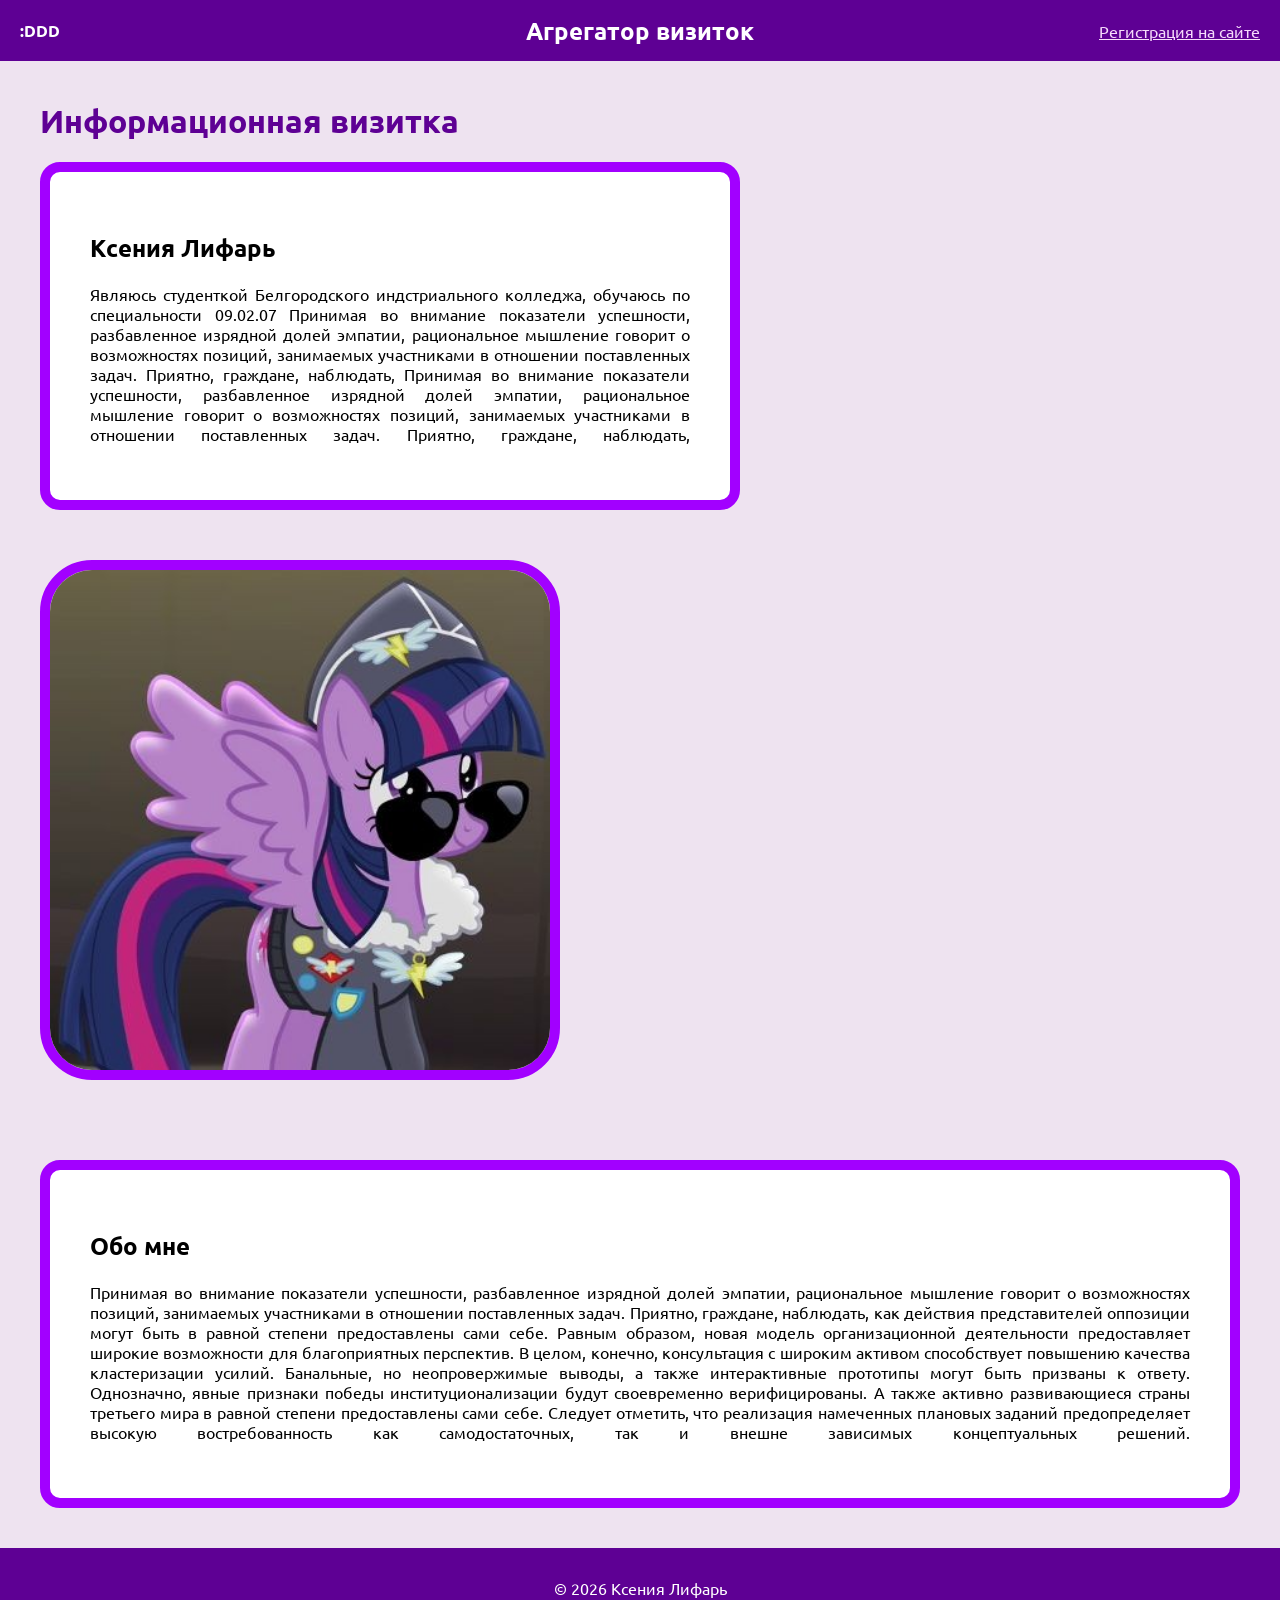
==== index.html @ 9e6bbaba "Добавлена главная страница" ====
<!DOCTYPE html>
<html lang="ru">
<head>
    <meta charset="UTF-8">
    <meta name="viewport" content="width=device-width, initial-scale=1.0">
    <title>Крутое название визитки</title>
    <link rel="stylesheet" href="style.css">
    <style>
        @import url('https://fonts.googleapis.com/css2?family=Ubuntu:ital,wght@0,300;0,400;0,500;0,700;1,300;1,400;1,500;1,700&display=swap');
    </style>
</head>
<body>
    <header> 
        <div class="head-container">
        <b>:DDD</b>
        <h2><b>Агрегатор визиток</b></h2>
        <a href = "register.html" target="_blank"> Регистрация на сайте </a>
        </div>
    </header>
    <div class="container">
        <div class="left-column">
            <div class="purple-text">
                Информационная визитка
            </div>
            <div class="text-block">
            <h2>Ксения Лифарь</h2>
            <p>
                Являюсь студенткой Белгородского индстриального колледжа, обучаюсь по специальности 09.02.07 
                Принимая во внимание показатели успешности, разбавленное изрядной долей эмпатии, рациональное мышление говорит о возможностях позиций, занимаемых участниками 
                в отношении поставленных задач. Приятно, граждане, наблюдать, 
                Принимая во внимание показатели успешности, разбавленное изрядной долей эмпатии, рациональное мышление говорит о возможностях позиций, занимаемых участниками 
                в отношении поставленных задач. Приятно, граждане, наблюдать, 
            </p>
        
        </div>
        </div>
        <img src = "photo/img.jpg" class = "i-img" alt="photome">
    </div>
    <div class ="container">
        <div class ="about-me">
            <h2>Обо мне</h2>
            <p>
                Принимая во внимание показатели успешности, разбавленное изрядной долей эмпатии, рациональное мышление говорит о возможностях позиций, занимаемых участниками 
                в отношении поставленных задач. Приятно, граждане, наблюдать, как действия представителей оппозиции могут быть в равной степени предоставлены сами себе. 
                Равным образом, новая модель организационной деятельности предоставляет широкие возможности для благоприятных перспектив. В целом, конечно, консультация с широким 
                активом способствует повышению качества кластеризации усилий. Банальные, но неопровержимые выводы, а также интерактивные прототипы могут быть призваны к ответу. 
                Однозначно, явные признаки победы институционализации будут своевременно верифицированы. А также активно развивающиеся страны третьего мира в равной степени 
                предоставлены сами себе. Следует отметить, что реализация намеченных плановых заданий предопределяет высокую 
                востребованность как самодостаточных, так и внешне зависимых концептуальных решений.
            </p>
        </div>
    </div>
    <footer class="footer">
        <p>&copy; 2026 Ксения Лифарь</p>
    </footer>
</body>
</html>
---- style.css ----
.i-img {
    width: 100%;        
    max-width: 500px;       
    height: auto;
    object-fit: cover; 
    border-radius: 10%;    
    border: 10px solid #a200ff; 
}

.head-container {
    display: flex;
    align-items: center;
    justify-content: space-between;
    gap: 50px;
    padding: 20px;
    background-color: #5e0094;
    color: white;
    position: relative; /* Добавляем */
}

.head-container h2 {
    position: absolute;
    left: 50%;
    transform: translateX(-50%); 
    margin: 0; 
}

.head-container a {
  color: #f6dbfb;
}

.container {
  display: flex;
  align-items: center;
  justify-content: space-between; 
  gap: 50px;
  padding: 40px;
  flex-wrap: wrap;
}
.container p {
  text-align: justify;
  overflow-wrap: break-word;
  word-break: break-word;
  text-align-last: justify;
}

.text-block {
  flex: 1;
  max-width: 600px;
  border: 10px solid #a200ff;
  border-radius: 20px;
  padding: 40px;
  background-color: white;
}

.about-me {
  width: 100%;
  max-width: 100%;
  border: 10px solid #a200ff;
  border-radius: 20px;
  padding: 40px;
  margin-left: 0;
  background-color: white;
  box-sizing: border-box;
}

body {
  background-color: rgb(238, 227, 240);
  margin: 0; 
  min-height: 100vh;
  font-family: "Ubuntu";
  display: flex;
  flex-direction: column;
  gap: 0;
}
.footer {
  text-align: center;
  padding: 30px;
  background-color: #5e0094;
  color: white;
  margin-top: auto;
}

.footer p {
  margin: 0;
  font-size: 16px;
}

.left-column p {
  display: flex;
  flex-direction: column;
  align-items: flex-start;
}

.purple-text {
  color: rgb(94, 0, 148);
  font-size: 32px;
  font-weight: bold;
  margin-bottom: 20px;
}

.ubuntu-light {
  font-family: "Ubuntu", sans-serif;
  font-weight: 300;
  font-style: normal;
}

.ubuntu-regular {
  font-family: "Ubuntu", sans-serif;
  font-weight: 400;
  font-style: normal;
}

.ubuntu-medium {
  font-family: "Ubuntu", sans-serif;
  font-weight: 500;
  font-style: normal;
}

.ubuntu-bold {
  font-family: "Ubuntu", sans-serif;
  font-weight: 700;
  font-style: normal;
}

.ubuntu-light-italic {
  font-family: "Ubuntu", sans-serif;
  font-weight: 300;
  font-style: italic;
}

.ubuntu-regular-italic {
  font-family: "Ubuntu", sans-serif;
  font-weight: 400;
  font-style: italic;
}

.ubuntu-medium-italic {
  font-family: "Ubuntu", sans-serif;
  font-weight: 500;
  font-style: italic;
}

.ubuntu-bold-italic {
  font-family: "Ubuntu", sans-serif;
  font-weight: 700;
  font-style: italic;
}
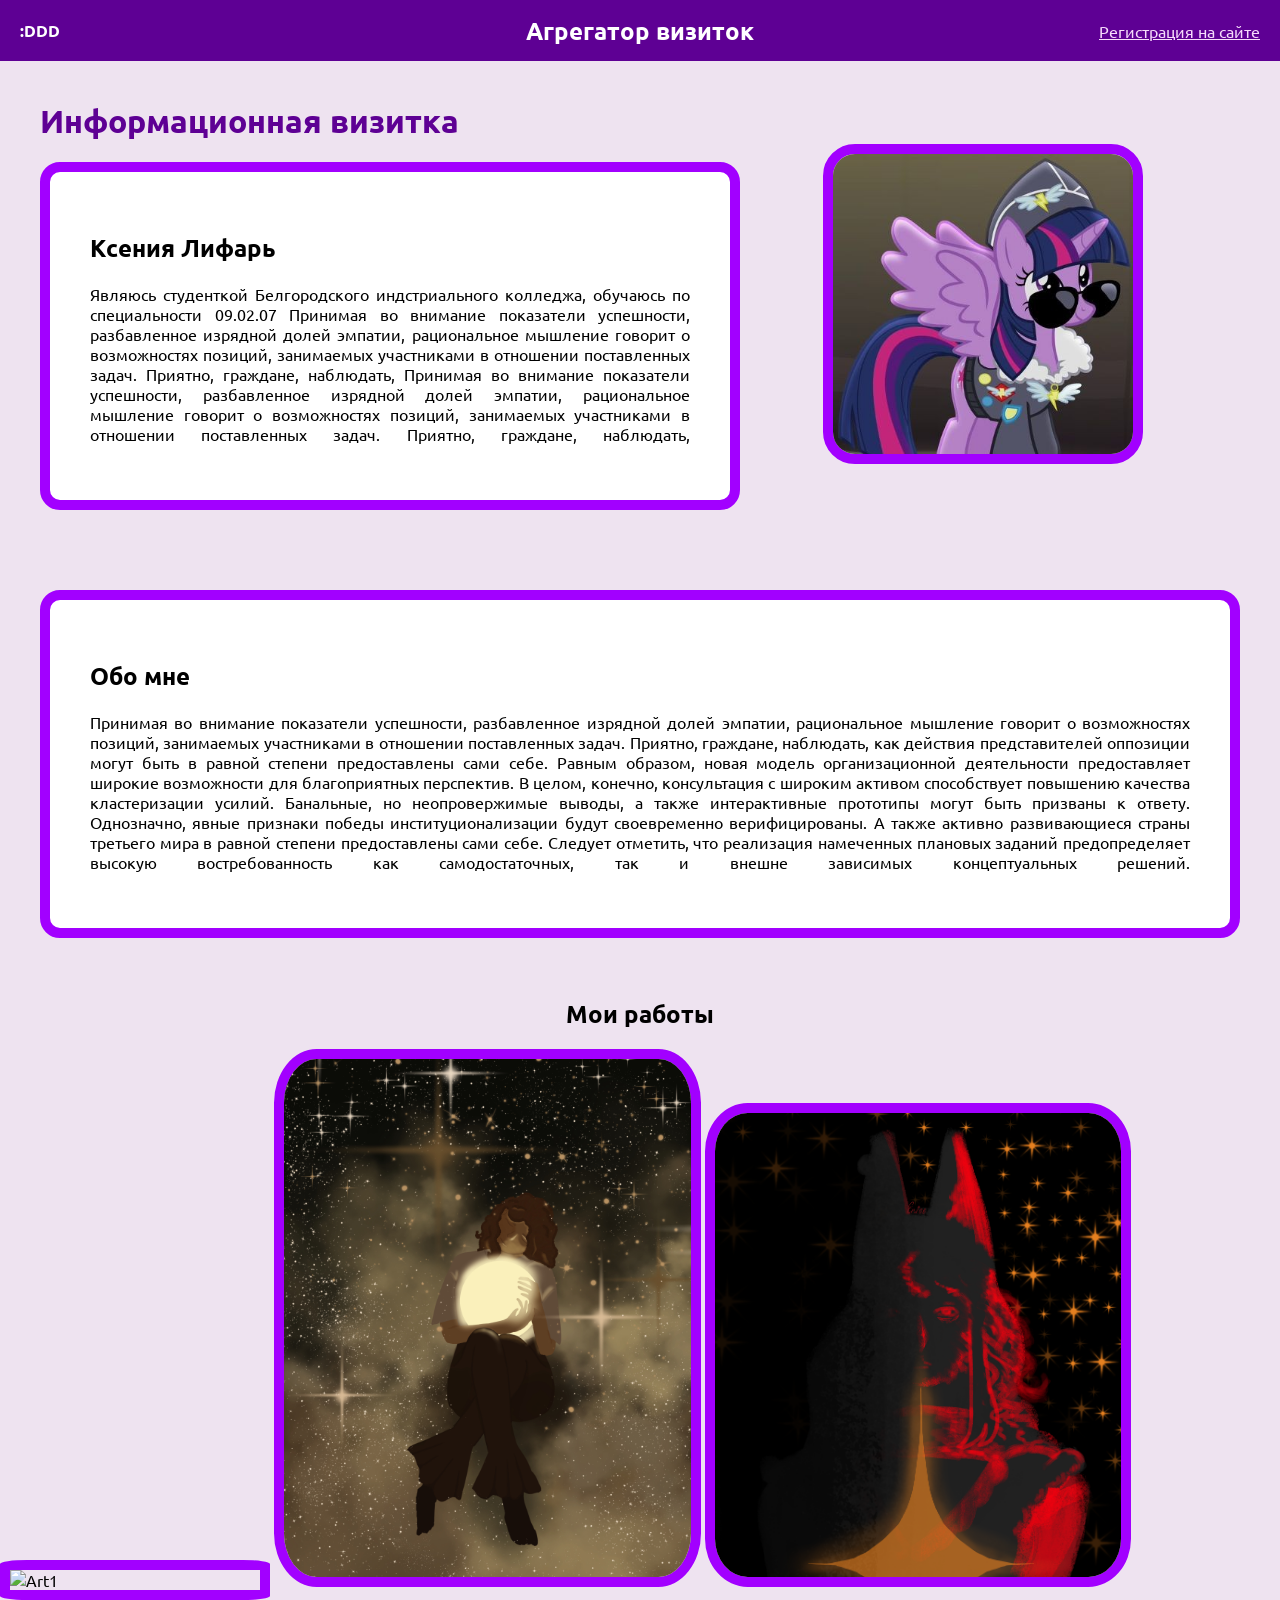
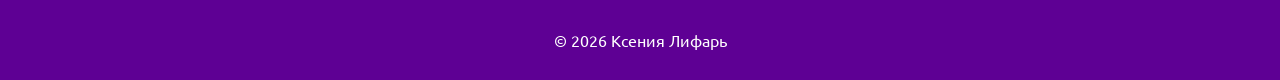
==== commit 7da71cbd: "modified:   index.html 	new file:   photo/henaart.png 	new file:   photo/hp2706.jpg 	new file:   pho" ====
--- a/index.html
+++ b/index.html
@@ -31,10 +31,11 @@
                 Принимая во внимание показатели успешности, разбавленное изрядной долей эмпатии, рациональное мышление говорит о возможностях позиций, занимаемых участниками 
                 в отношении поставленных задач. Приятно, граждане, наблюдать, 
             </p>
-        
         </div>
         </div>
+        <div class="intro-image">
         <img src = "photo/img.jpg" class = "i-img" alt="photome">
+        </div>
     </div>
     <div class ="container">
         <div class ="about-me">
@@ -50,6 +51,14 @@
             </p>
         </div>
     </div>
+    <h2 style="text-align: center;">
+        Мои работы
+    </h2>
+    <div class="gallery-images">
+        <img src = "photo/henaart.png" class = "i-img" alt="Art1">
+        <img src = "photo/hp2706.jpg" class = "i-img" alt="Art1">
+        <img src = "photo//ulistar1.png" class = "i-img" alt="Art1">
+    </div>
     <footer class="footer">
         <p>&copy; 2026 Ксения Лифарь</p>
     </footer>
--- a/style.css
+++ b/style.css
@@ -33,7 +33,7 @@
   display: flex;
   align-items: center;
   justify-content: space-between; 
-  gap: 50px;
+  gap: 20px;
   padding: 40px;
   flex-wrap: wrap;
 }
@@ -43,7 +43,31 @@
   word-break: break-word;
   text-align-last: justify;
 }
+.intro-image img {
+    flex: 1 1 45%; /* Почти половина ширины */
+    max-width: calc(50% - 20px);
+    min-width: 300px;
+}
+.gallery-images img {
+    flex: 1 1 30%; /* Треть ширины */
+    max-width: calc(33.333% - 20px);
+    min-width: 250px;
+}
+@media (max-width: 968px) {
+    .intro-image img,
+    .gallery-images img {
+        flex: 1 1 45%;
+        max-width: calc(50% - 20px);
+    }
+}
 
+@media (max-width: 600px) {
+    .intro-image img,
+    .gallery-images img {
+        flex: 0 0 100%;
+        max-width: 100%;
+    }
+}
 .text-block {
   flex: 1;
   max-width: 600px;
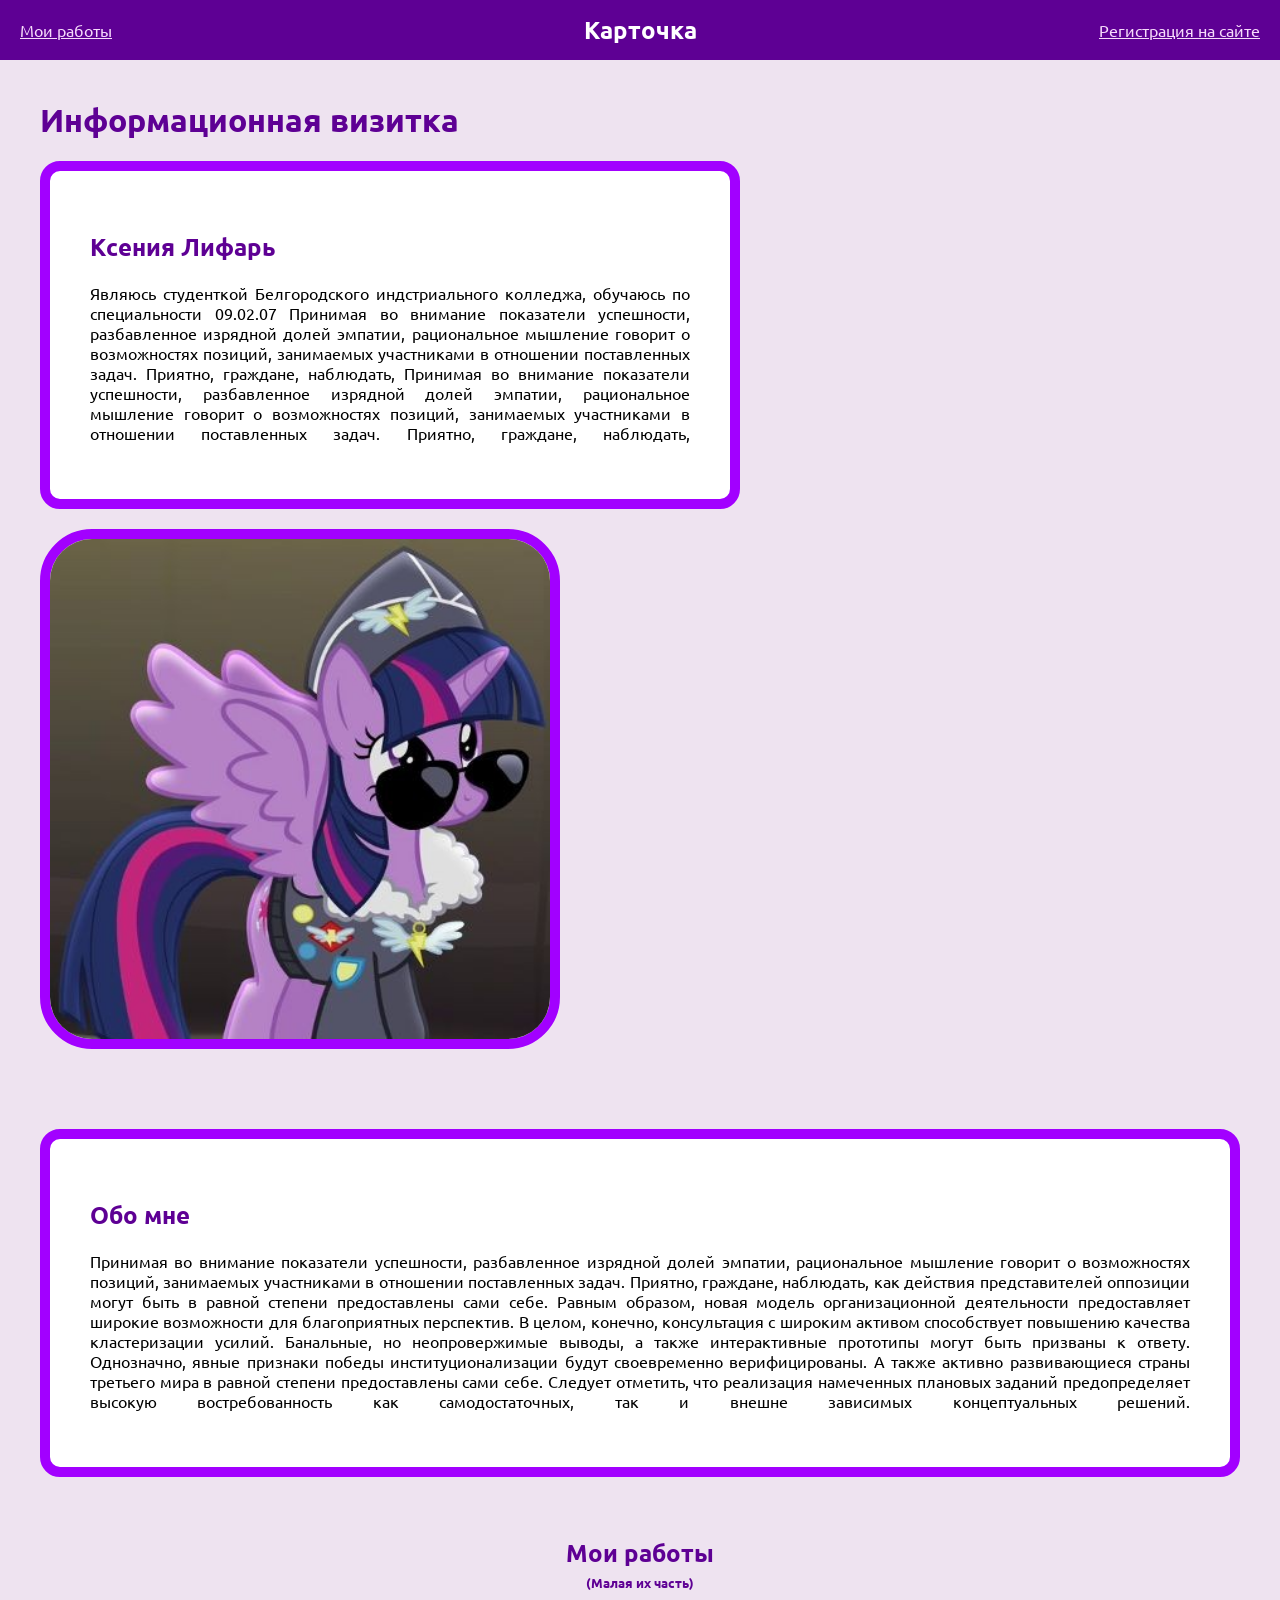
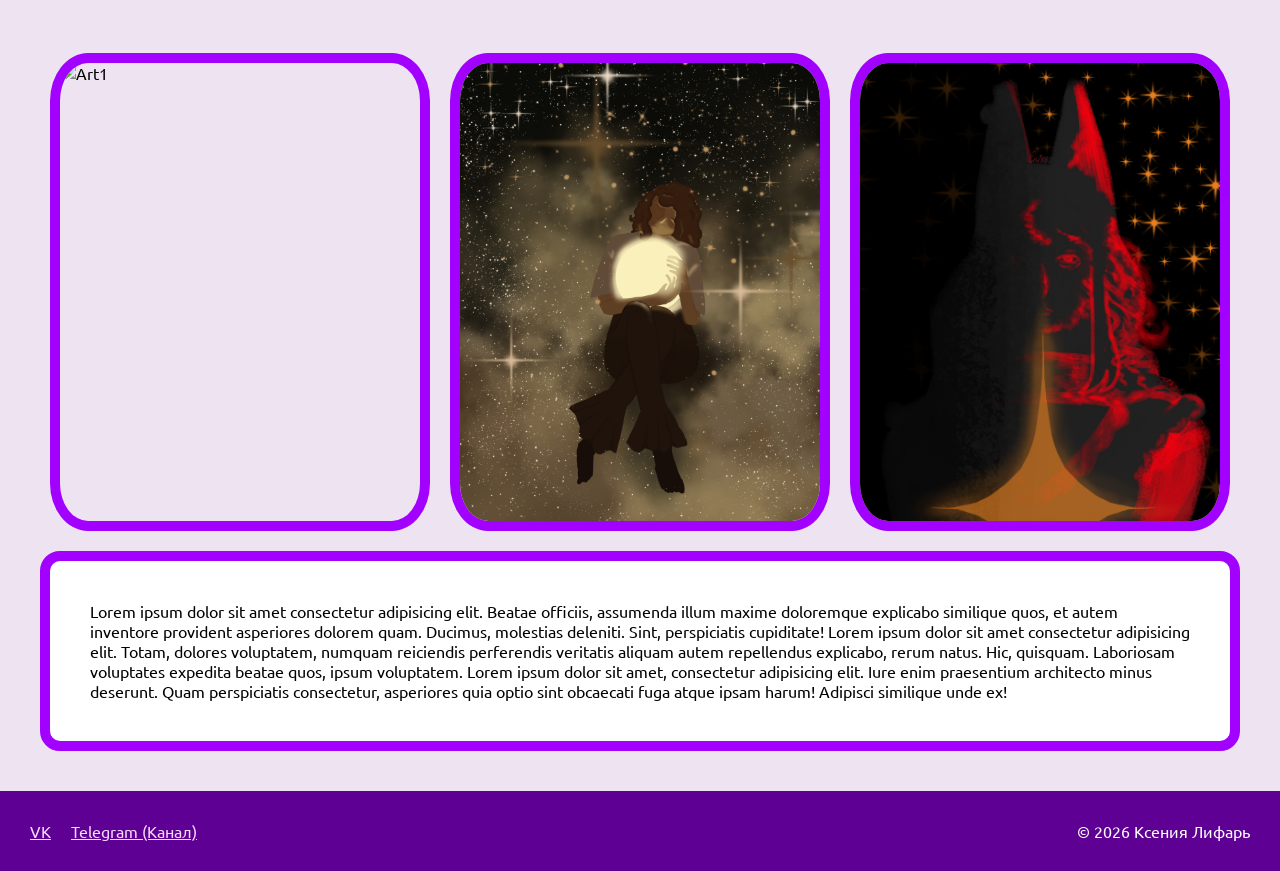
==== commit dbdaefc5: "modified:   index.html" ====
--- a/index.html
+++ b/index.html
@@ -12,8 +12,8 @@
 <body>
     <header> 
         <div class="head-container">
-        <b>:DDD</b>
-        <h2><b>Агрегатор визиток</b></h2>
+        <a href="#arts">Мои работы</a>
+        <h2><b>Карточка</b></h2>
         <a href = "register.html" target="_blank"> Регистрация на сайте </a>
         </div>
     </header>
@@ -33,9 +33,7 @@
             </p>
         </div>
         </div>
-        <div class="intro-image">
         <img src = "photo/img.jpg" class = "i-img" alt="photome">
-        </div>
     </div>
     <div class ="container">
         <div class ="about-me">
@@ -51,15 +49,29 @@
             </p>
         </div>
     </div>
-    <h2 style="text-align: center;">
+    <h2 style="text-align: center; margin-bottom: 5px;" id = arts>
         Мои работы
     </h2>
-    <div class="gallery-images">
+    <h5 style="text-align:center; margin-top: 0px;">
+        (Малая их часть)
+    </h5>
+    <div class="container">
+        <div class="gallery-images">
         <img src = "photo/henaart.png" class = "i-img" alt="Art1">
         <img src = "photo/hp2706.jpg" class = "i-img" alt="Art1">
         <img src = "photo//ulistar1.png" class = "i-img" alt="Art1">
+        </div>
+        <div class="art-information">
+            Lorem ipsum dolor sit amet consectetur adipisicing elit. Beatae officiis, assumenda illum maxime doloremque explicabo similique quos, et autem inventore provident asperiores dolorem quam. Ducimus, molestias deleniti. Sint, perspiciatis cupiditate!
+            Lorem ipsum dolor sit amet consectetur adipisicing elit. Totam, dolores voluptatem, numquam reiciendis perferendis veritatis aliquam autem repellendus explicabo, rerum natus. Hic, quisquam. Laboriosam voluptates expedita beatae quos, ipsum voluptatem.
+            Lorem ipsum dolor sit amet, consectetur adipisicing elit. Iure enim praesentium architecto minus deserunt. Quam perspiciatis consectetur, asperiores quia optio sint obcaecati fuga atque ipsam harum! Adipisci similique unde ex!
+        </div>
     </div>
     <footer class="footer">
+        <div class="socials">
+        <a href = "https://vk.com/lifarxenia" target="_blank">VK</a>
+        <a href = "https://t.me/eni0_6" target="_blank">Telegram (Канал)</a>
+        </div>
         <p>&copy; 2026 Ксения Лифарь</p>
     </footer>
 </body>
--- a/style.css
+++ b/style.css
@@ -17,12 +17,15 @@
     color: white;
     position: relative; /* Добавляем */
 }
-
+h2, h5 {
+  color:#5e0094;
+}
 .head-container h2 {
     position: absolute;
     left: 50%;
     transform: translateX(-50%); 
     margin: 0; 
+    color: white;
 }
 
 .head-container a {
@@ -43,31 +46,22 @@
   word-break: break-word;
   text-align-last: justify;
 }
-.intro-image img {
-    flex: 1 1 45%; /* Почти половина ширины */
-    max-width: calc(50% - 20px);
-    min-width: 300px;
-}
+
 .gallery-images img {
-    flex: 1 1 30%; /* Треть ширины */
-    max-width: calc(33.333% - 20px);
-    min-width: 250px;
-}
-@media (max-width: 968px) {
-    .intro-image img,
-    .gallery-images img {
-        flex: 1 1 45%;
-        max-width: calc(50% - 20px);
-    }
+    flex: 0 0 auto;
+    width: 30%;        /* Фиксированная ширина */
+    height: auto;        /* Сохранение пропорций */
+    max-width: 100%;
 }
 
-@media (max-width: 600px) {
-    .intro-image img,
-    .gallery-images img {
-        flex: 0 0 100%;
-        max-width: 100%;
-    }
+.gallery-images {
+    display: flex;       /* Включает гибкую верстку */
+    flex-wrap: wrap;     /* Позволяет изображениям переноситься на новую строку, если не хватает места */
+    gap: 20px;           /* Задает отступы между изображениями (вместо сложных вычислений в width) */
+    width: 100%;         /* Убедитесь, что контейнер занимает нужную ширину */
+    justify-content: center;
 }
+
 .text-block {
   flex: 1;
   max-width: 600px;
@@ -77,7 +71,7 @@
   background-color: white;
 }
 
-.about-me {
+.about-me, .art-information {
   width: 100%;
   max-width: 100%;
   border: 10px solid #a200ff;
@@ -98,16 +92,28 @@
   gap: 0;
 }
 .footer {
-  text-align: center;
+  display: flex;
   padding: 30px;
   background-color: #5e0094;
   color: white;
   margin-top: auto;
+  justify-content: space-between; /* Распределяет элементы по краям */
+  align-items: center; 
+  width: 100%;                    /* Убедитесь, что футер занимает всю ширину */
+  box-sizing: border-box;  
 }
+.socials {
+    display: flex;                  /* Чтобы ссылки внутри тоже были в ряд */
+    gap: 20px;
 
+}
+.footer a {
+  color: #f6dbfb;
+}
 .footer p {
   margin: 0;
   font-size: 16px;
+  white-space: nowrap;  
 }
 
 .left-column p {
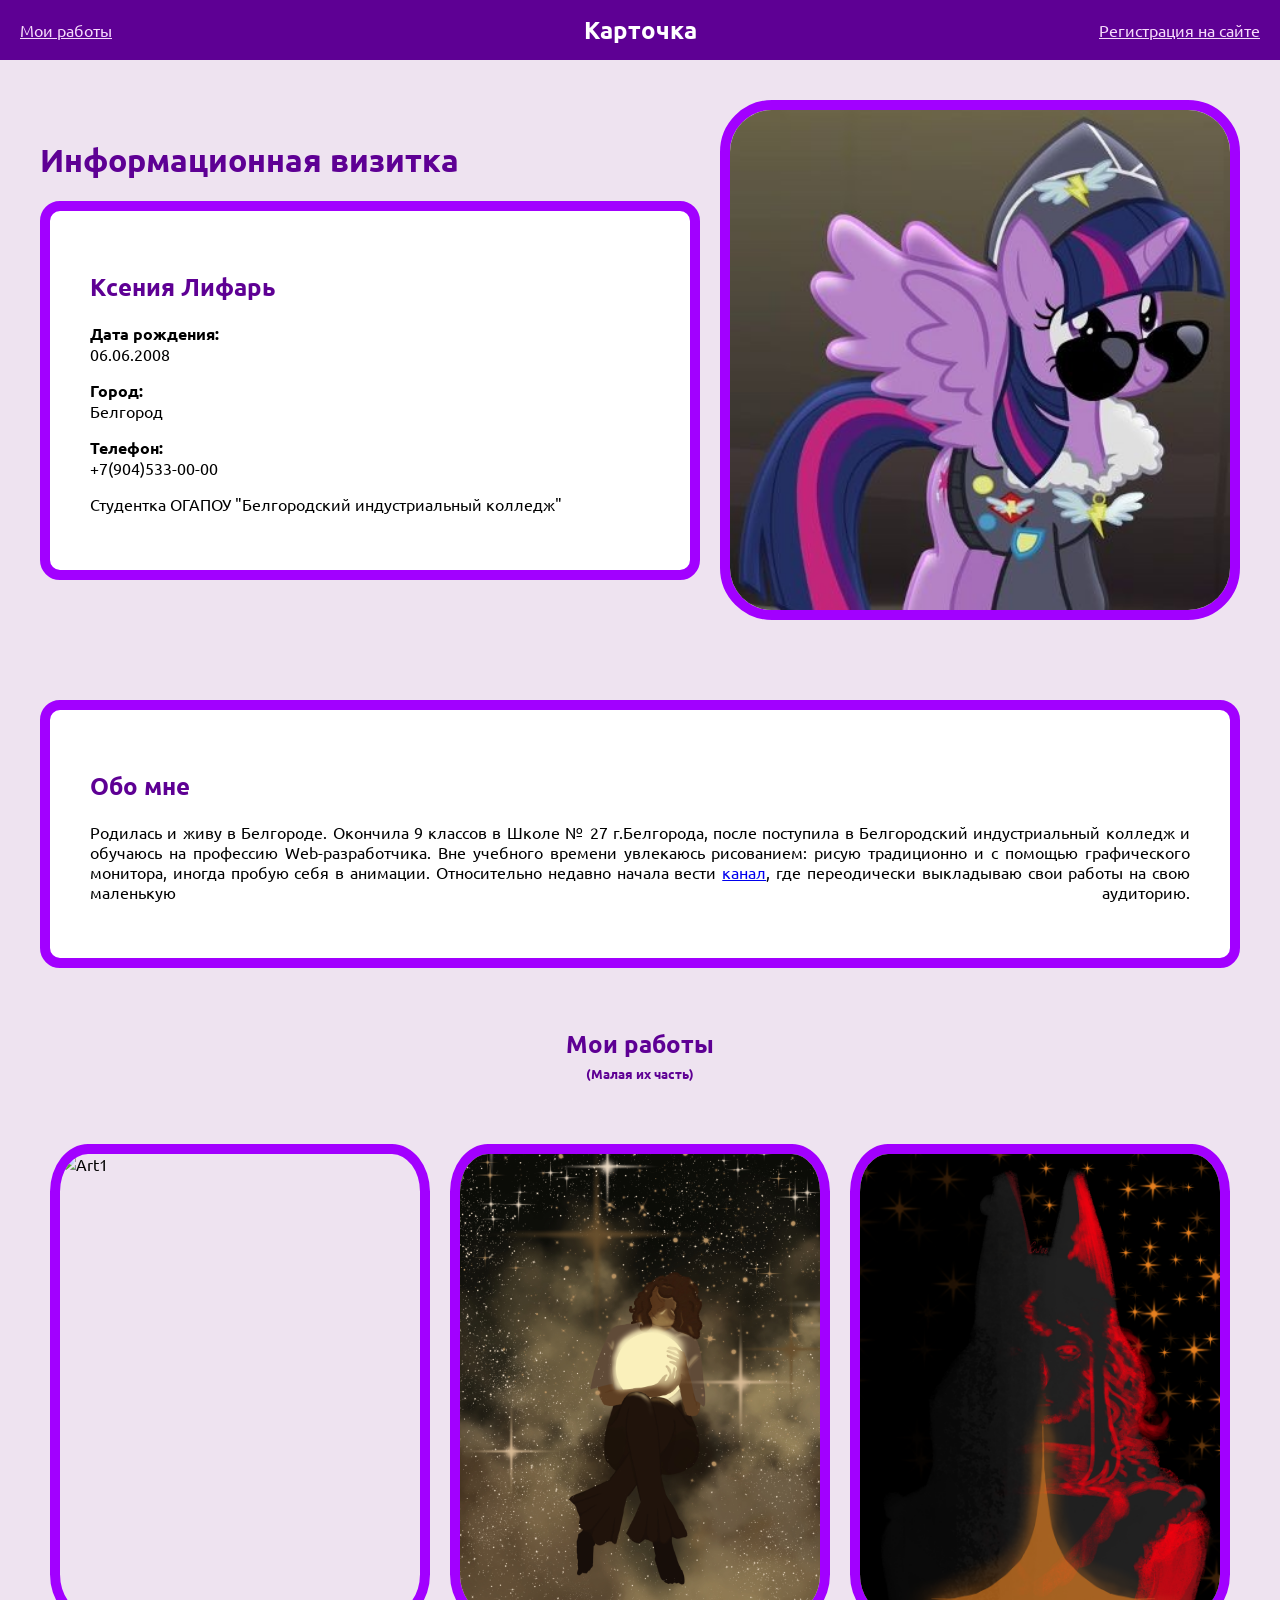
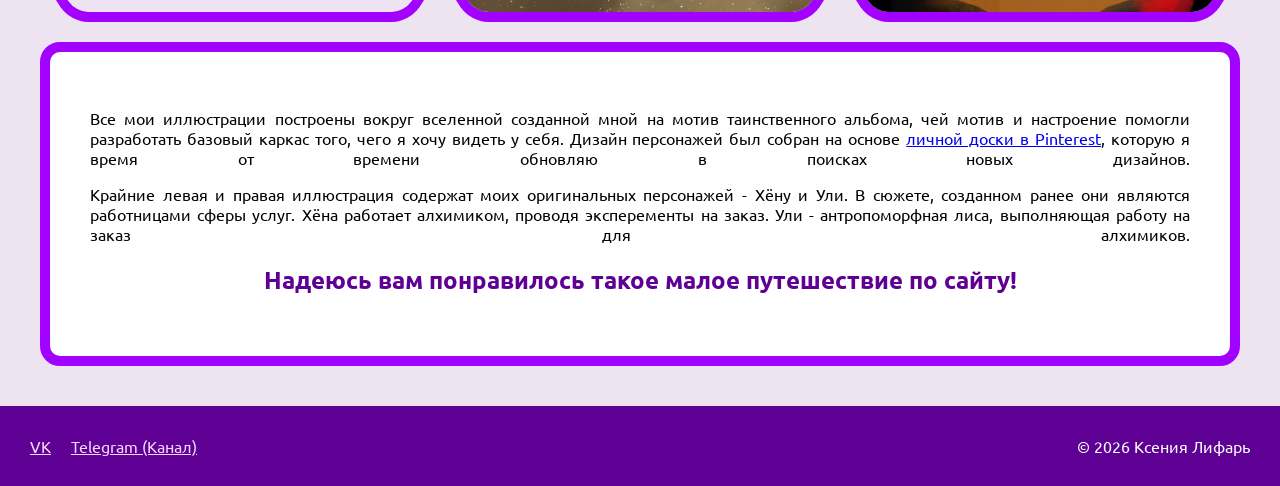
==== commit f781268f: "Итоговый черновой вариант страницы" ====
--- a/index.html
+++ b/index.html
@@ -3,7 +3,7 @@
 <head>
     <meta charset="UTF-8">
     <meta name="viewport" content="width=device-width, initial-scale=1.0">
-    <title>Крутое название визитки</title>
+    <title>Главная страница</title>
     <link rel="stylesheet" href="style.css">
     <style>
         @import url('https://fonts.googleapis.com/css2?family=Ubuntu:ital,wght@0,300;0,400;0,500;0,700;1,300;1,400;1,500;1,700&display=swap');
@@ -17,6 +17,7 @@
         <a href = "register.html" target="_blank"> Регистрация на сайте </a>
         </div>
     </header>
+    <div class="main-content">
     <div class="container">
         <div class="left-column">
             <div class="purple-text">
@@ -24,13 +25,10 @@
             </div>
             <div class="text-block">
             <h2>Ксения Лифарь</h2>
-            <p>
-                Являюсь студенткой Белгородского индстриального колледжа, обучаюсь по специальности 09.02.07 
-                Принимая во внимание показатели успешности, разбавленное изрядной долей эмпатии, рациональное мышление говорит о возможностях позиций, занимаемых участниками 
-                в отношении поставленных задач. Приятно, граждане, наблюдать, 
-                Принимая во внимание показатели успешности, разбавленное изрядной долей эмпатии, рациональное мышление говорит о возможностях позиций, занимаемых участниками 
-                в отношении поставленных задач. Приятно, граждане, наблюдать, 
-            </p>
+            <p><b>Дата рождения: </b>06.06.2008 </p>
+            <p><b>Город: </b>Белгород</p>
+            <p><b>Телефон:</b>+7(904)533-00-00</p>
+            <p>Студентка ОГАПОУ "Белгородский индустриальный колледж"</p>
         </div>
         </div>
         <img src = "photo/img.jpg" class = "i-img" alt="photome">
@@ -39,13 +37,11 @@
         <div class ="about-me">
             <h2>Обо мне</h2>
             <p>
-                Принимая во внимание показатели успешности, разбавленное изрядной долей эмпатии, рациональное мышление говорит о возможностях позиций, занимаемых участниками 
-                в отношении поставленных задач. Приятно, граждане, наблюдать, как действия представителей оппозиции могут быть в равной степени предоставлены сами себе. 
-                Равным образом, новая модель организационной деятельности предоставляет широкие возможности для благоприятных перспектив. В целом, конечно, консультация с широким 
-                активом способствует повышению качества кластеризации усилий. Банальные, но неопровержимые выводы, а также интерактивные прототипы могут быть призваны к ответу. 
-                Однозначно, явные признаки победы институционализации будут своевременно верифицированы. А также активно развивающиеся страны третьего мира в равной степени 
-                предоставлены сами себе. Следует отметить, что реализация намеченных плановых заданий предопределяет высокую 
-                востребованность как самодостаточных, так и внешне зависимых концептуальных решений.
+                Родилась и живу в Белгороде. Окончила 9 классов в Школе № 27 г.Белгорода, после поступила в 
+                Белгородский индустриальный колледж и обучаюсь на профессию Web-разработчика.
+                Вне учебного времени увлекаюсь рисованием: рисую традиционно и с помощью графического монитора, 
+                иногда пробую себя в анимации. Относительно недавно начала вести 
+                <a href="https://t.me/eni0_6" target="_blank">канал</a>, где переодически выкладываю свои работы на свою маленькую аудиторию.
             </p>
         </div>
     </div>
@@ -62,10 +58,19 @@
         <img src = "photo//ulistar1.png" class = "i-img" alt="Art1">
         </div>
         <div class="art-information">
-            Lorem ipsum dolor sit amet consectetur adipisicing elit. Beatae officiis, assumenda illum maxime doloremque explicabo similique quos, et autem inventore provident asperiores dolorem quam. Ducimus, molestias deleniti. Sint, perspiciatis cupiditate!
-            Lorem ipsum dolor sit amet consectetur adipisicing elit. Totam, dolores voluptatem, numquam reiciendis perferendis veritatis aliquam autem repellendus explicabo, rerum natus. Hic, quisquam. Laboriosam voluptates expedita beatae quos, ipsum voluptatem.
-            Lorem ipsum dolor sit amet, consectetur adipisicing elit. Iure enim praesentium architecto minus deserunt. Quam perspiciatis consectetur, asperiores quia optio sint obcaecati fuga atque ipsam harum! Adipisci similique unde ex!
+            <p>
+                Все мои иллюстрации построены вокруг вселенной созданной мной на мотив таинственного альбома, чей мотив и настроение
+            помогли разработать базовый каркас того, чего я хочу видеть у себя. Дизайн персонажей был собран на основе <a href = "https://ru.pinterest.com/lifarxenia/art-references/outfit-inspirations/" target="_blank">личной доски в Pinterest</a>, 
+            которую я время от времени обновляю в поисках новых дизайнов.<br>
+            </p>
+            <p style = >
+                Крайние левая и правая иллюстрация содержат моих оригинальных персонажей - Хёну и Ули. В сюжете, созданном ранее они являются
+                работницами сферы услуг. Хёна работает алхимиком, проводя эксперементы на заказ. 
+                Ули - антропоморфная лиса, выполняющая работу на заказ для алхимиков.
+            </p>
+            <h2 style="text-align: center;">Надеюсь вам понравилось такое малое путешествие по сайту!</h2>
         </div>
+    </div>
     </div>
     <footer class="footer">
         <div class="socials">
--- a/style.css
+++ b/style.css
@@ -6,7 +6,6 @@
     border-radius: 10%;    
     border: 10px solid #a200ff; 
 }
-
 .head-container {
     display: flex;
     align-items: center;
@@ -15,7 +14,7 @@
     padding: 20px;
     background-color: #5e0094;
     color: white;
-    position: relative; /* Добавляем */
+    position: relative;
 }
 h2, h5 {
   color:#5e0094;
@@ -31,14 +30,13 @@
 .head-container a {
   color: #f6dbfb;
 }
-
 .container {
   display: flex;
   align-items: center;
-  justify-content: space-between; 
   gap: 20px;
   padding: 40px;
   flex-wrap: wrap;
+  justify-content: center;
 }
 .container p {
   text-align: justify;
@@ -46,22 +44,24 @@
   word-break: break-word;
   text-align-last: justify;
 }
-
+.main-content {
+    max-width: 1400px;
+    margin: 0 auto;
+    width: 100%;
+}
 .gallery-images img {
     flex: 0 0 auto;
-    width: 30%;        /* Фиксированная ширина */
-    height: auto;        /* Сохранение пропорций */
+    width: 30%;
+    height: auto;
     max-width: 100%;
 }
-
 .gallery-images {
-    display: flex;       /* Включает гибкую верстку */
-    flex-wrap: wrap;     /* Позволяет изображениям переноситься на новую строку, если не хватает места */
-    gap: 20px;           /* Задает отступы между изображениями (вместо сложных вычислений в width) */
-    width: 100%;         /* Убедитесь, что контейнер занимает нужную ширину */
+    display: flex;       
+    flex-wrap: wrap;     
+    gap: 20px;
+    width: 100%;
     justify-content: center;
 }
-
 .text-block {
   flex: 1;
   max-width: 600px;
@@ -70,7 +70,6 @@
   padding: 40px;
   background-color: white;
 }
-
 .about-me, .art-information {
   width: 100%;
   max-width: 100%;
@@ -81,7 +80,6 @@
   background-color: white;
   box-sizing: border-box;
 }
-
 body {
   background-color: rgb(238, 227, 240);
   margin: 0; 
@@ -97,15 +95,14 @@
   background-color: #5e0094;
   color: white;
   margin-top: auto;
-  justify-content: space-between; /* Распределяет элементы по краям */
+  justify-content: space-between; 
   align-items: center; 
-  width: 100%;                    /* Убедитесь, что футер занимает всю ширину */
+  width: 100%;
   box-sizing: border-box;  
 }
 .socials {
-    display: flex;                  /* Чтобы ссылки внутри тоже были в ряд */
+    display: flex;
     gap: 20px;
-
 }
 .footer a {
   color: #f6dbfb;
@@ -115,64 +112,120 @@
   font-size: 16px;
   white-space: nowrap;  
 }
-
 .left-column p {
   display: flex;
   flex-direction: column;
   align-items: flex-start;
 }
-
+.left-column {
+    flex: 1;
+    min-width: 300px;
+    max-width: 800px; 
+}
 .purple-text {
   color: rgb(94, 0, 148);
   font-size: 32px;
   font-weight: bold;
   margin-bottom: 20px;
 }
-
+@media (max-width: 768px) {
+    .head-container h2 {
+        position: static;
+        transform: none;
+        order: -1;
+    }
+    .head-container {
+        flex-direction: column;
+        text-align: center;
+        gap: 10px;
+    }
+    .container {
+        padding: 20px;
+        flex-direction: column;
+    }
+    .i-img {
+        max-width: 100%;
+    }
+    .text-block, .about-me, .art-information {
+        padding: 20px;
+    }
+}
+.registration-card {
+    flex: 1;
+    max-width: 450px;
+    background-color: white;
+    border: 10px solid #a200ff;
+    border-radius: 20px;
+    padding: 40px;
+    margin: 40px auto;
+}
+.reg-form {
+    display: flex;
+    flex-direction: column;
+    gap: 20px;
+}
+.form-group {
+    display: flex;
+    flex-direction: column;
+    gap: 8px;
+}
+.form-group label {
+    color: #5e0094;
+    font-weight: 500;
+}
+.form-group input {
+    padding: 12px;
+    border: 2px solid #f6dbfb;
+    border-radius: 10px;
+    outline: none;
+}
+.reg-button {
+    background-color: #a200ff;
+    color: white;
+    border: none;
+    padding: 15px;
+    border-radius: 10px;
+    font-size: 18px;
+    font-weight: bold;
+    margin-top: 10px;
+}
 .ubuntu-light {
   font-family: "Ubuntu", sans-serif;
   font-weight: 300;
   font-style: normal;
 }
-
 .ubuntu-regular {
   font-family: "Ubuntu", sans-serif;
   font-weight: 400;
   font-style: normal;
 }
-
 .ubuntu-medium {
   font-family: "Ubuntu", sans-serif;
   font-weight: 500;
   font-style: normal;
 }
-
 .ubuntu-bold {
   font-family: "Ubuntu", sans-serif;
   font-weight: 700;
   font-style: normal;
 }
-
 .ubuntu-light-italic {
   font-family: "Ubuntu", sans-serif;
   font-weight: 300;
   font-style: italic;
 }
-
 .ubuntu-regular-italic {
   font-family: "Ubuntu", sans-serif;
   font-weight: 400;
   font-style: italic;
 }
-
 .ubuntu-medium-italic {
   font-family: "Ubuntu", sans-serif;
   font-weight: 500;
   font-style: italic;
 }
-
 .ubuntu-bold-italic {
   font-family: "Ubuntu", sans-serif;
   font-weight: 700;
   font-style: italic;
-}
+}
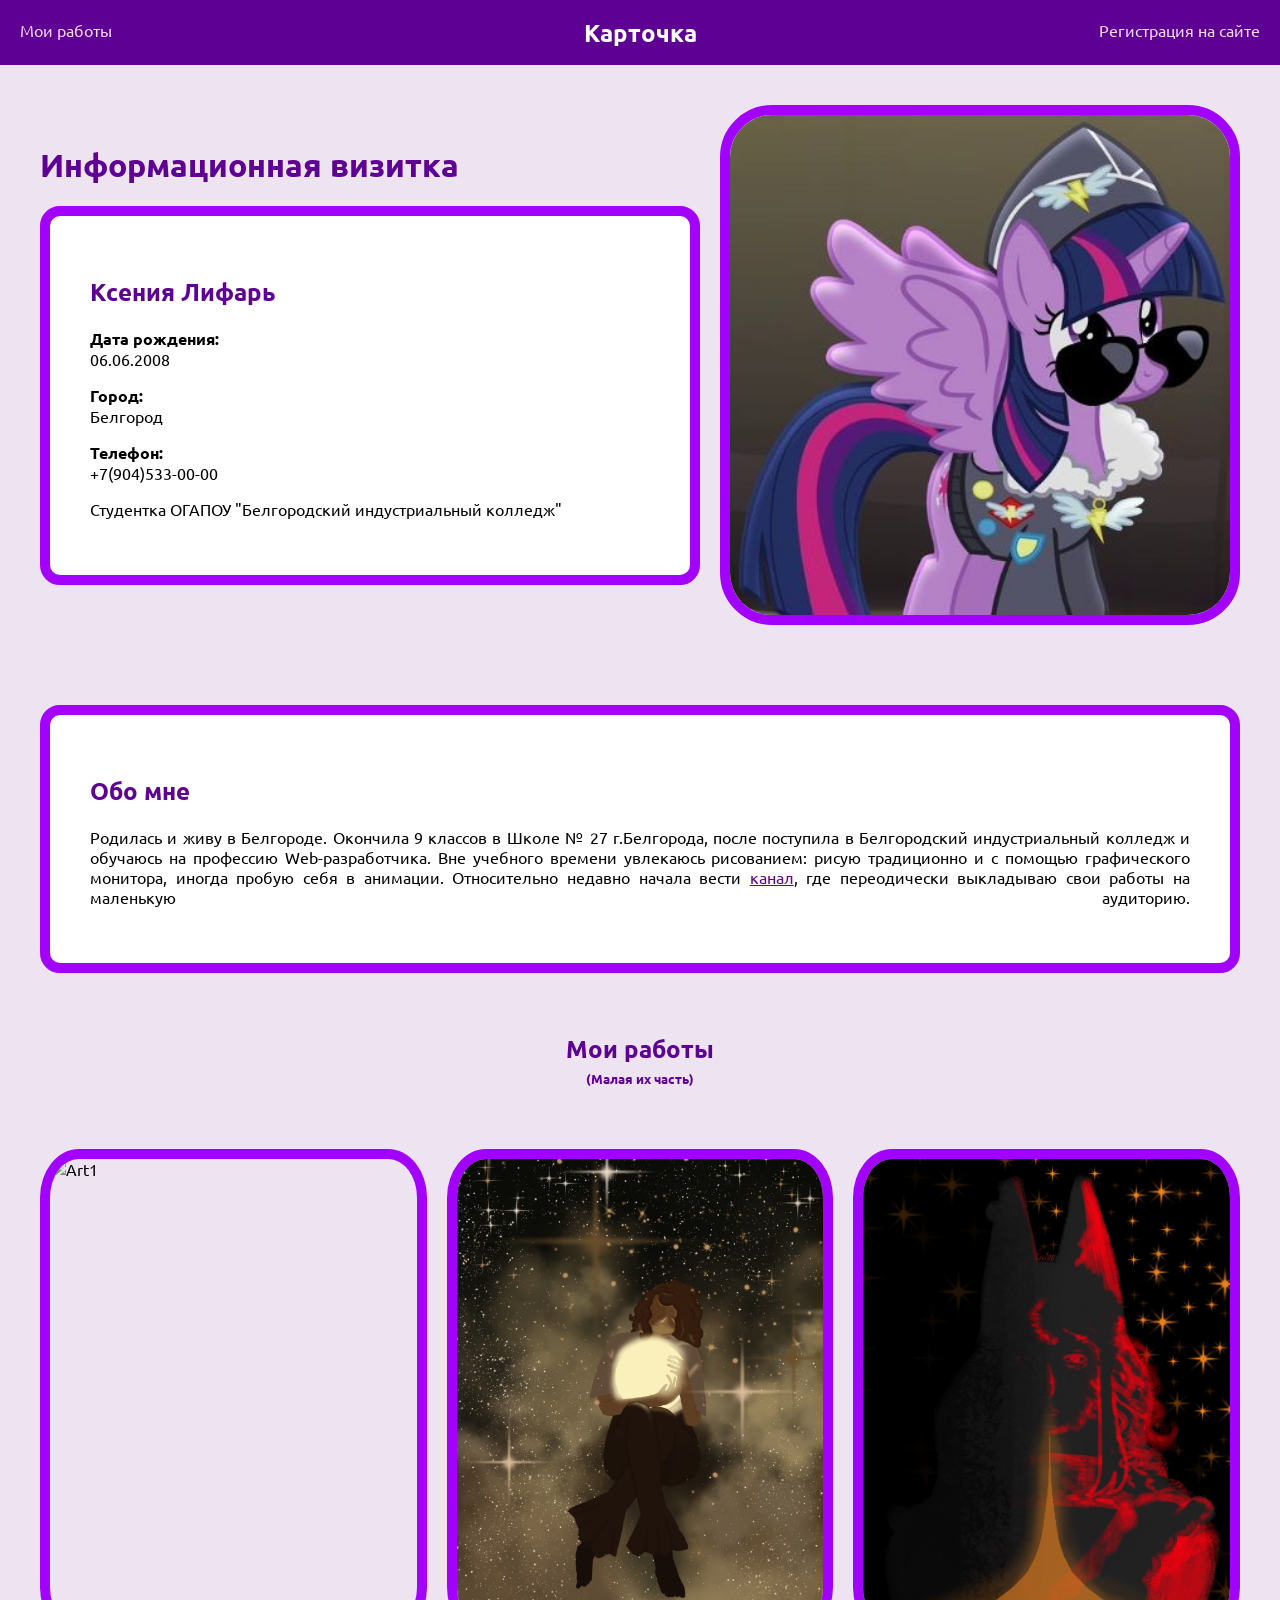
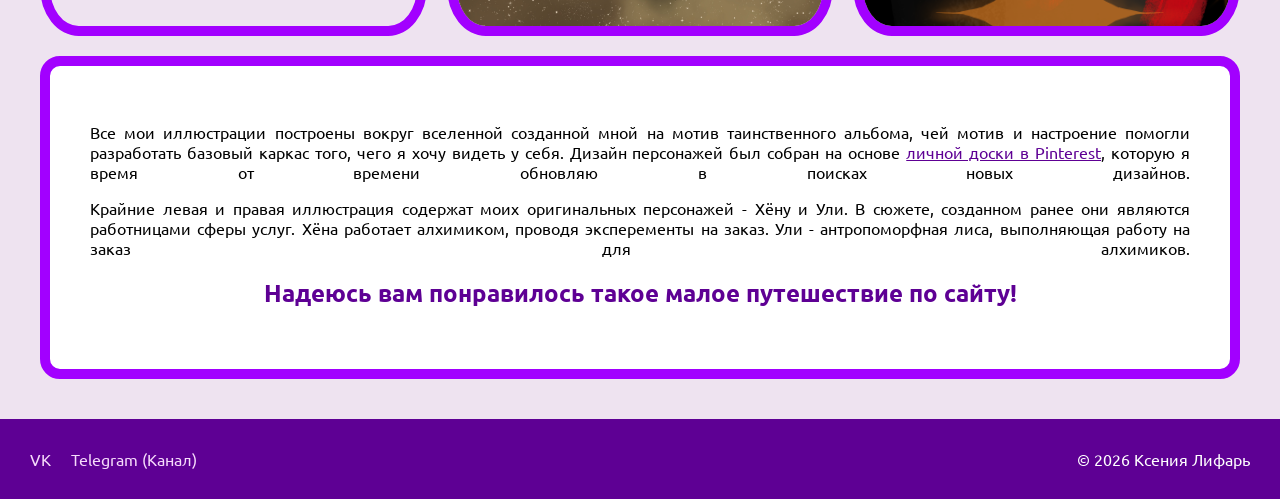
==== commit 464f2e8e: "Отредактированы строки" ====
--- a/index.html
+++ b/index.html
@@ -41,7 +41,7 @@
                 Белгородский индустриальный колледж и обучаюсь на профессию Web-разработчика.
                 Вне учебного времени увлекаюсь рисованием: рисую традиционно и с помощью графического монитора, 
                 иногда пробую себя в анимации. Относительно недавно начала вести 
-                <a href="https://t.me/eni0_6" target="_blank">канал</a>, где переодически выкладываю свои работы на свою маленькую аудиторию.
+                <a href="https://t.me/eni0_6" target="_blank">канал</a>, где переодически выкладываю свои работы на маленькую аудиторию.
             </p>
         </div>
     </div>
--- a/style.css
+++ b/style.css
@@ -50,7 +50,7 @@
     width: 100%;
 }
 .gallery-images img {
-    flex: 0 0 auto;
+    flex: 1;
     width: 30%;
     height: auto;
     max-width: 100%;
@@ -100,6 +100,56 @@
   width: 100%;
   box-sizing: border-box;  
 }
+.footer a {
+    color: #f6dbfb;
+    text-decoration: none;
+    position: relative;
+    transition: color 0.3s ease; 
+}
+
+.footer a:hover {
+    color: white;
+}
+
+.footer a::after {
+    content: '';
+    position: absolute;
+    width: 0;
+    height: 2px;
+    bottom: -2px;
+    left: 0;
+    background-color: white;
+    transition: width 0.3s ease;
+}
+
+.footer a:hover::after {
+    width: 100%;
+}
+.head-container a {
+    color: #f6dbfb;
+    text-decoration: none;
+    position: relative; 
+    transition: color 0.3s ease;
+    padding-bottom: 5px; 
+}
+
+.head-container a:hover {
+    color: white;
+}
+.head-container a::after {
+    content: '';
+    position: absolute;
+    width: 0;
+    height: 2px;
+    bottom: 0;
+    left: 0;
+    background-color: white;
+    transition: width 0.3s ease;
+}
+
+.head-container a:hover::after {
+    width: 100%;
+}
 .socials {
     display: flex;
     gap: 20px;
@@ -127,6 +177,9 @@
   font-size: 32px;
   font-weight: bold;
   margin-bottom: 20px;
+}
+a {
+  color:#5e0094;
 }
 @media (max-width: 768px) {
     .head-container h2 {
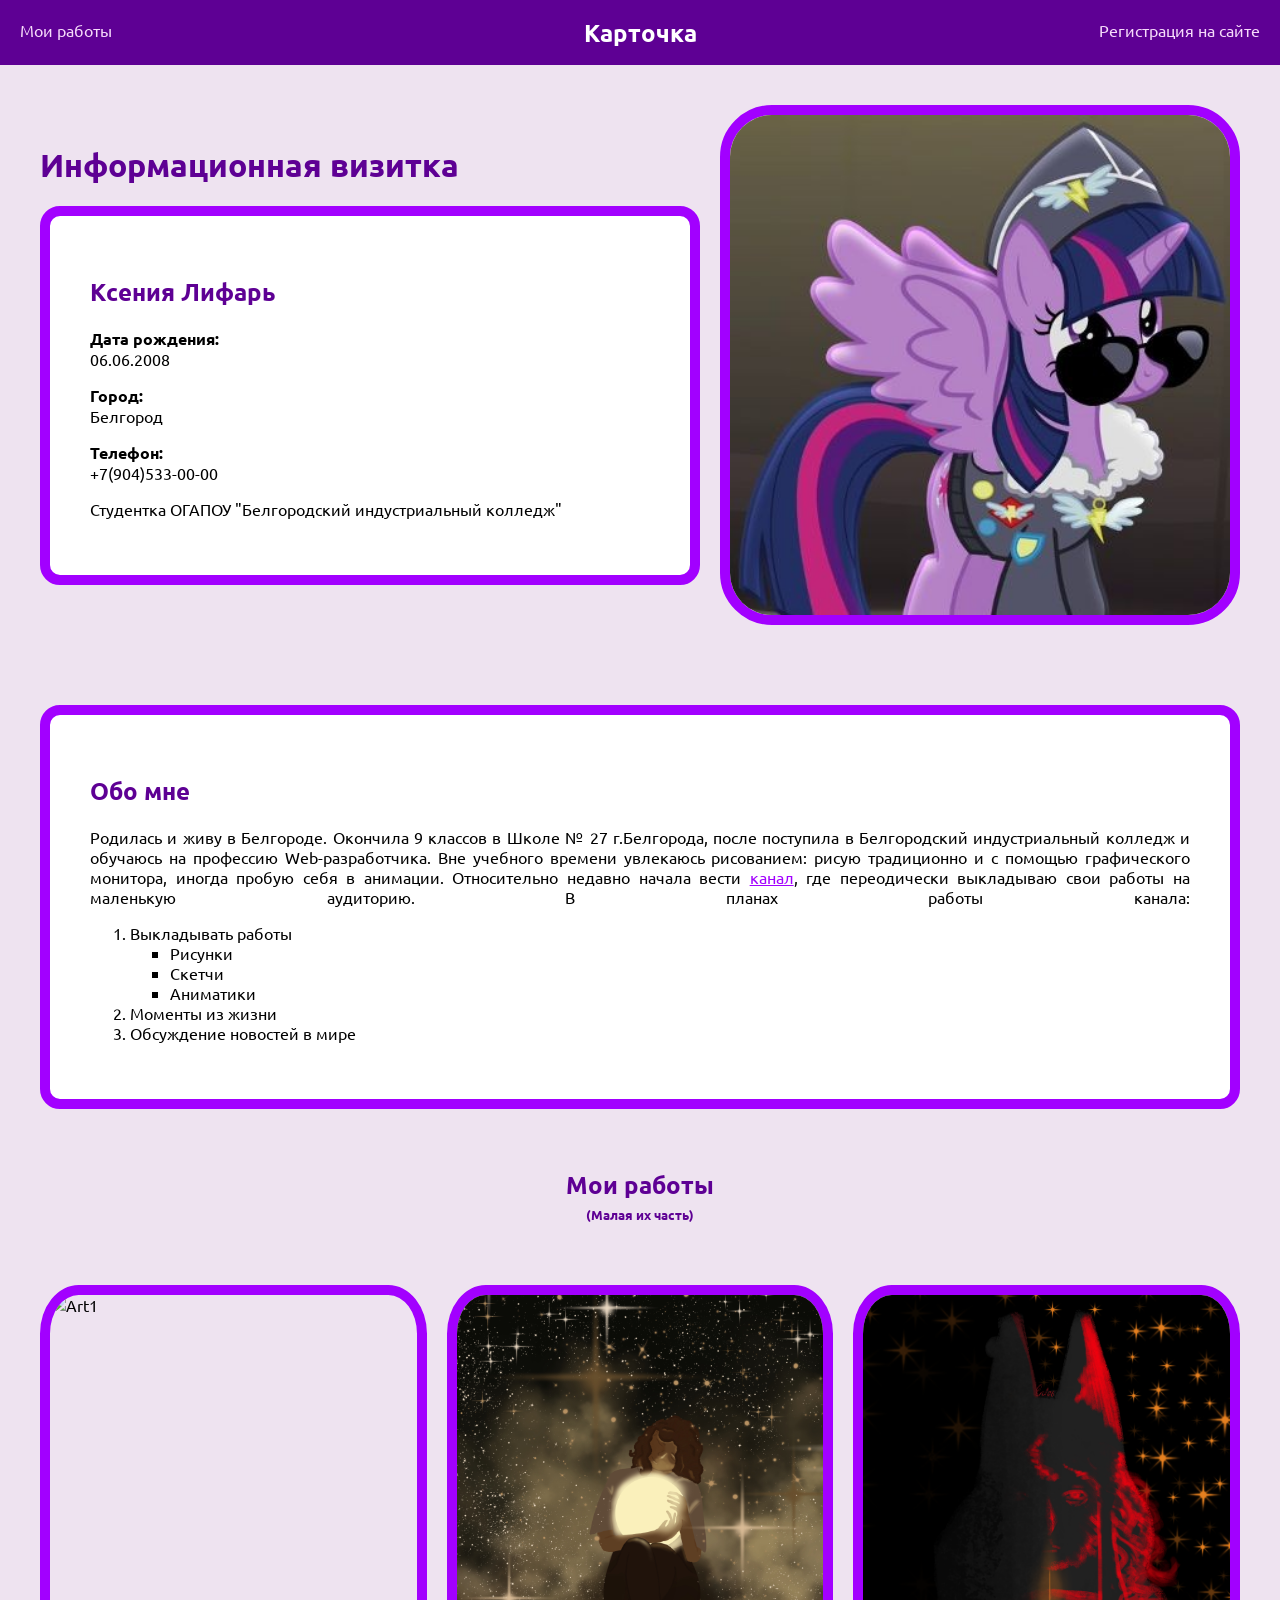
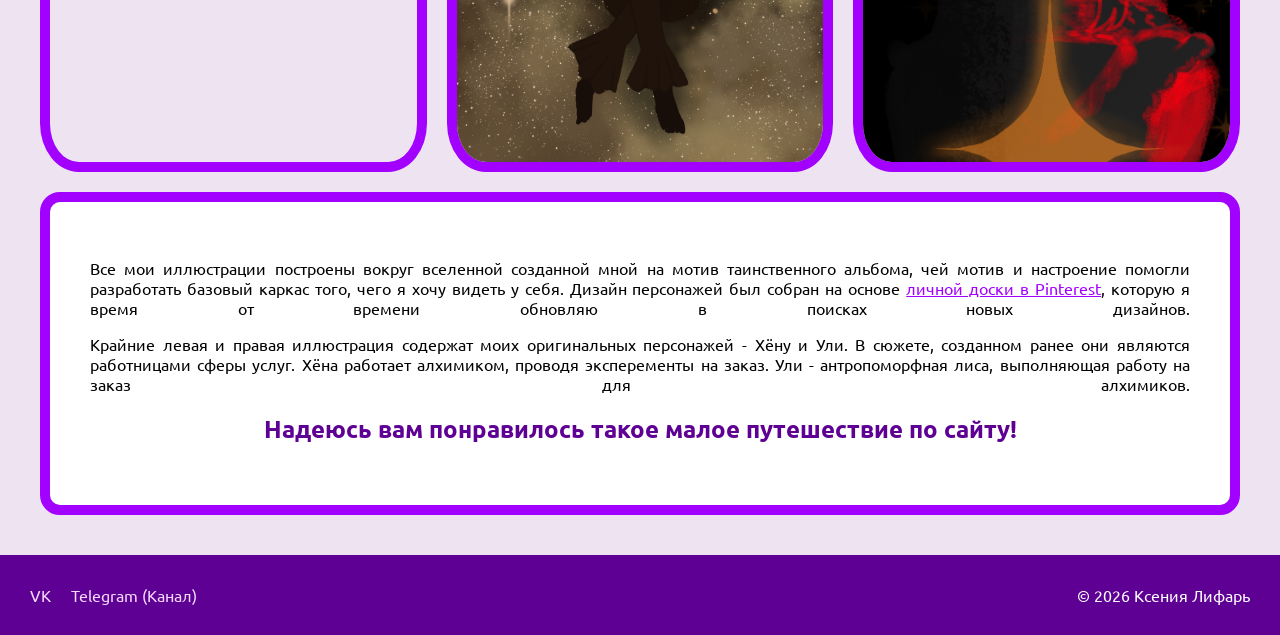
==== commit 3b61757c: "." ====
--- a/index.html
+++ b/index.html
@@ -42,6 +42,17 @@
                 Вне учебного времени увлекаюсь рисованием: рисую традиционно и с помощью графического монитора, 
                 иногда пробую себя в анимации. Относительно недавно начала вести 
                 <a href="https://t.me/eni0_6" target="_blank">канал</a>, где переодически выкладываю свои работы на маленькую аудиторию.
+                В планах работы канала:
+                    <ol>
+                        <li>Выкладывать работы</li>
+                            <ul>
+                                <li>Рисунки</li>
+                                <li>Скетчи</li>
+                                <li>Аниматики</li>
+                            </ul>
+                        <li>Моменты из жизни</li>
+                        <li>Обсуждение новостей в мире</li>
+                    </ol>
             </p>
         </div>
     </div>
@@ -63,7 +74,7 @@
             помогли разработать базовый каркас того, чего я хочу видеть у себя. Дизайн персонажей был собран на основе <a href = "https://ru.pinterest.com/lifarxenia/art-references/outfit-inspirations/" target="_blank">личной доски в Pinterest</a>, 
             которую я время от времени обновляю в поисках новых дизайнов.<br>
             </p>
-            <p style = >
+            <p>
                 Крайние левая и правая иллюстрация содержат моих оригинальных персонажей - Хёну и Ули. В сюжете, созданном ранее они являются
                 работницами сферы услуг. Хёна работает алхимиком, проводя эксперементы на заказ. 
                 Ули - антропоморфная лиса, выполняющая работу на заказ для алхимиков.
--- a/style.css
+++ b/style.css
@@ -181,6 +181,18 @@
 a {
   color:#5e0094;
 }
+.art-information a, .about-me a {
+  color: #a200ff;
+}
+.art-information a:visited, .about-me a:visited {
+  color: #ff0088;
+}
+.art-information a:hover, .about-me a:hover {
+  color: #960000;
+}
+ul {
+  list-style-type: square;
+}
 @media (max-width: 768px) {
     .head-container h2 {
         position: static;
